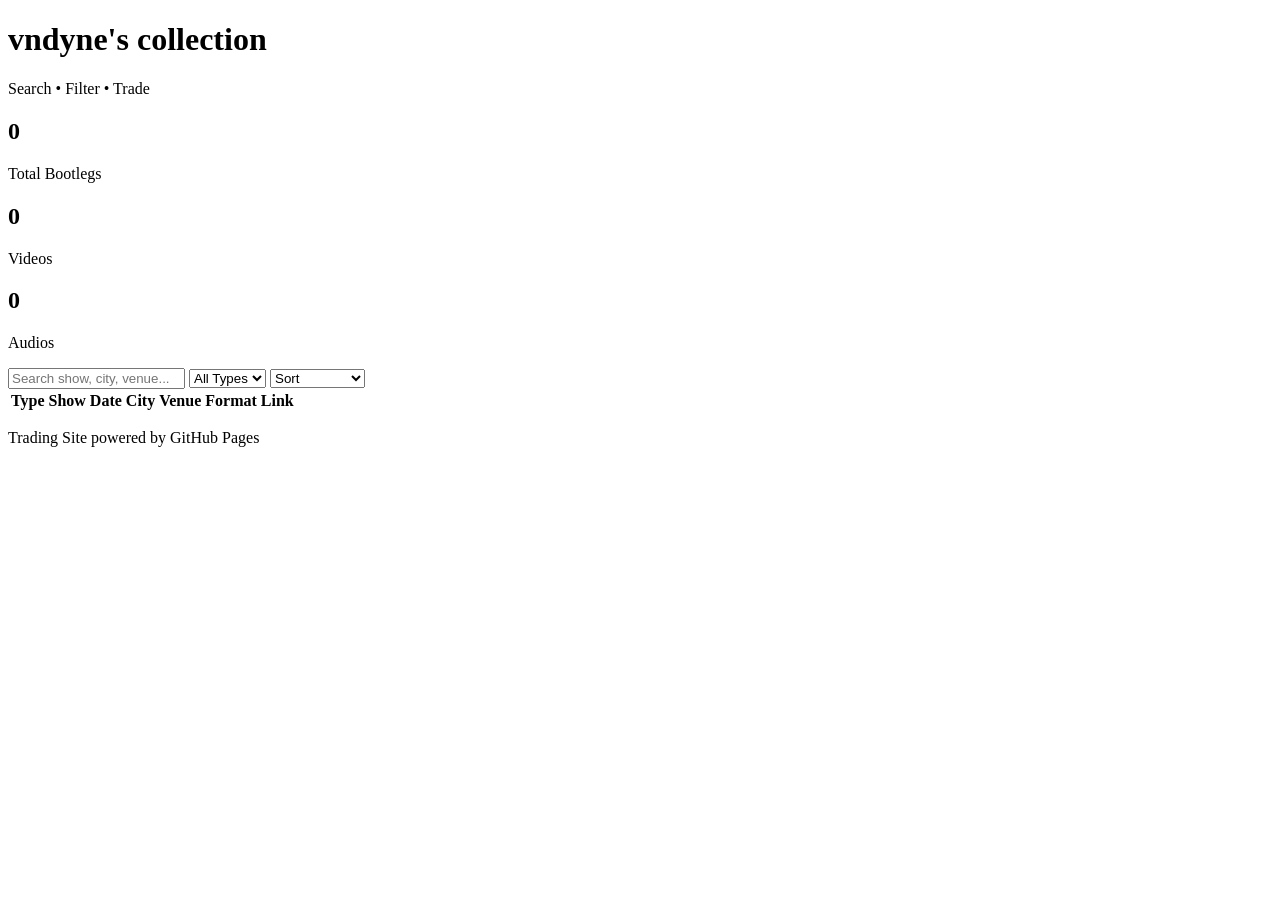
==== index.html @ aa29c2d4 "Update index.html" ====
<!DOCTYPE html>
<html>
<head>
<meta charset="UTF-8">
<title>vndyne's collection</title>
<link rel="stylesheet" href="style.css">
</head>

<body>

<header>
<h1>vndyne's collection</h1>
<p class="subtitle">Search • Filter • Trade</p>
</header>

<section class="stats">
<div class="stat">
<h2 id="totalCount">0</h2>
<p>Total Bootlegs</p>
</div>

<div class="stat">
<h2 id="videoCount">0</h2>
<p>Videos</p>
</div>

<div class="stat">
<h2 id="audioCount">0</h2>
<p>Audios</p>
</div>
</section>

<section class="controls">

<input type="text" id="search" placeholder="Search show, city, venue...">

<select id="typeFilter">
<option value="">All Types</option>
<option value="Video">Video</option>
<option value="Audio">Audio</option>
</select>

<select id="sort">
<option value="">Sort</option>
<option value="show">Show Name</option>
<option value="date">Date</option>
<option value="city">City</option>
</select>

</section>

<table id="collectionTable">

<thead>
<tr>
<th>Type</th>
<th>Show</th>
<th>Date</th>
<th>City</th>
<th>Venue</th>
<th>Format</th>
<th>Link</th>
</tr>
</thead>

<tbody></tbody>

</table>

<footer>
<p>Trading Site powered by GitHub Pages</p>
</footer>

<script src="script.js"></script>

</body>
</html>
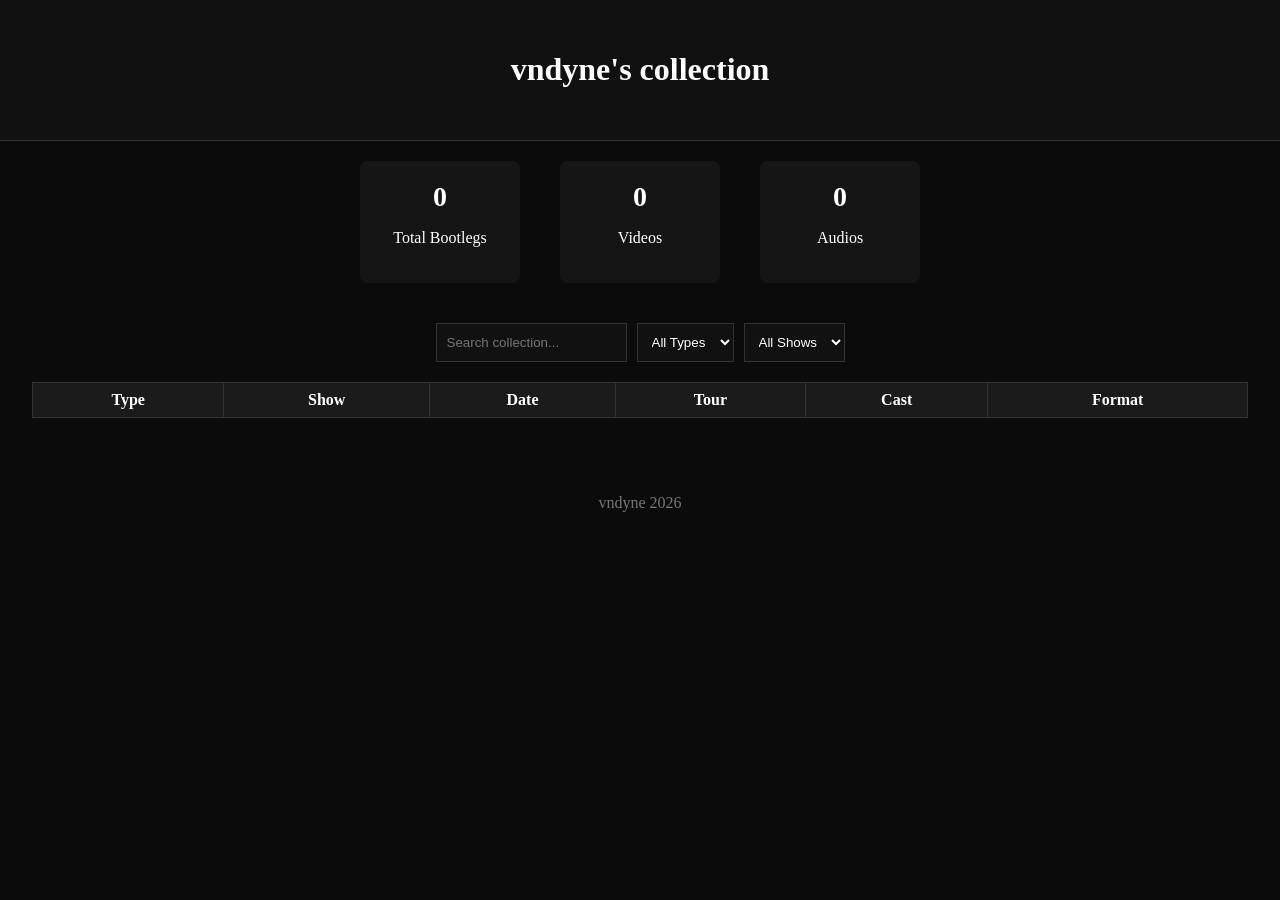
==== commit f3287785: "Update index.html" ====
--- a/index.html
+++ b/index.html
@@ -11,8 +11,9 @@
 
 <header>
 <h1>vndyne's collection</h1>
-<p class="subtitle">Search • Filter • Trade</p>
 </header>
+
+<div class="container">
 
 <section class="stats">
 <div class="stat">
@@ -31,24 +32,21 @@
 </div>
 </section>
 
-<section class="controls">
+<div class="controls">
 
-<input type="text" id="search" placeholder="Search show, city, venue...">
+<input id="search" placeholder="Search collection..." oninput="apply()">
 
-<select id="typeFilter">
+<select id="typeFilter" onchange="apply()">
 <option value="">All Types</option>
 <option value="Video">Video</option>
 <option value="Audio">Audio</option>
 </select>
 
-<select id="sort">
-<option value="">Sort</option>
-<option value="show">Show Name</option>
-<option value="date">Date</option>
-<option value="city">City</option>
+<select id="showFilter" onchange="apply()">
+<option value="">All Shows</option>
 </select>
 
-</section>
+</div>
 
 <table id="collectionTable">
 
@@ -57,10 +55,9 @@
 <th>Type</th>
 <th>Show</th>
 <th>Date</th>
-<th>City</th>
-<th>Venue</th>
+<th>Tour</th>
+<th>Cast</th>
 <th>Format</th>
-<th>Link</th>
 </tr>
 </thead>
 
@@ -68,11 +65,22 @@
 
 </table>
 
+</div>
+
 <footer>
-<p>Trading Site powered by GitHub Pages</p>
+<p>vndyne 2026</p>
 </footer>
 
 <script src="script.js"></script>
 
+<script>
+fetch("collection.json").then(r=>r.json()).then(json=>{
+data=json
+populateShows()
+updateStats()
+render(data)
+})
+</script>
+
 </body>
 </html>
--- a/style.css
+++ b/style.css
@@ -0,0 +1,89 @@
+
+body{
+font-family:Poppins;
+background:#0b0b0b;
+color:white;
+margin:0;
+padding:0;
+}
+
+header{
+text-align:center;
+padding:30px;
+background:#111;
+border-bottom:1px solid #333;
+}
+
+.subtitle{
+color:#aaa;
+}
+
+.stats{
+display:flex;
+justify-content:center;
+gap:40px;
+padding:20px;
+}
+
+.stat{
+background:#151515;
+padding:20px;
+border-radius:8px;
+text-align:center;
+min-width:120px;
+}
+
+.stat h2{
+margin:0;
+font-size:28px;
+}
+
+.controls{
+display:flex;
+gap:10px;
+padding:20px;
+justify-content:center;
+flex-wrap:wrap;
+}
+
+input,select{
+padding:10px;
+background:#111;
+color:white;
+border:1px solid #333;
+}
+
+table{
+width:95%;
+margin:auto;
+border-collapse:collapse;
+margin-bottom:40px;
+}
+
+th,td{
+padding:8px;
+border:1px solid #333;
+}
+
+th{
+background:#1b1b1b;
+}
+
+tr:nth-child(even){
+background:#141414;
+}
+
+tr:hover{
+background:#1f1f1f;
+}
+
+a{
+color:#7ec8ff;
+text-decoration:none;
+}
+
+footer{
+text-align:center;
+padding:20px;
+color:#777;
+}
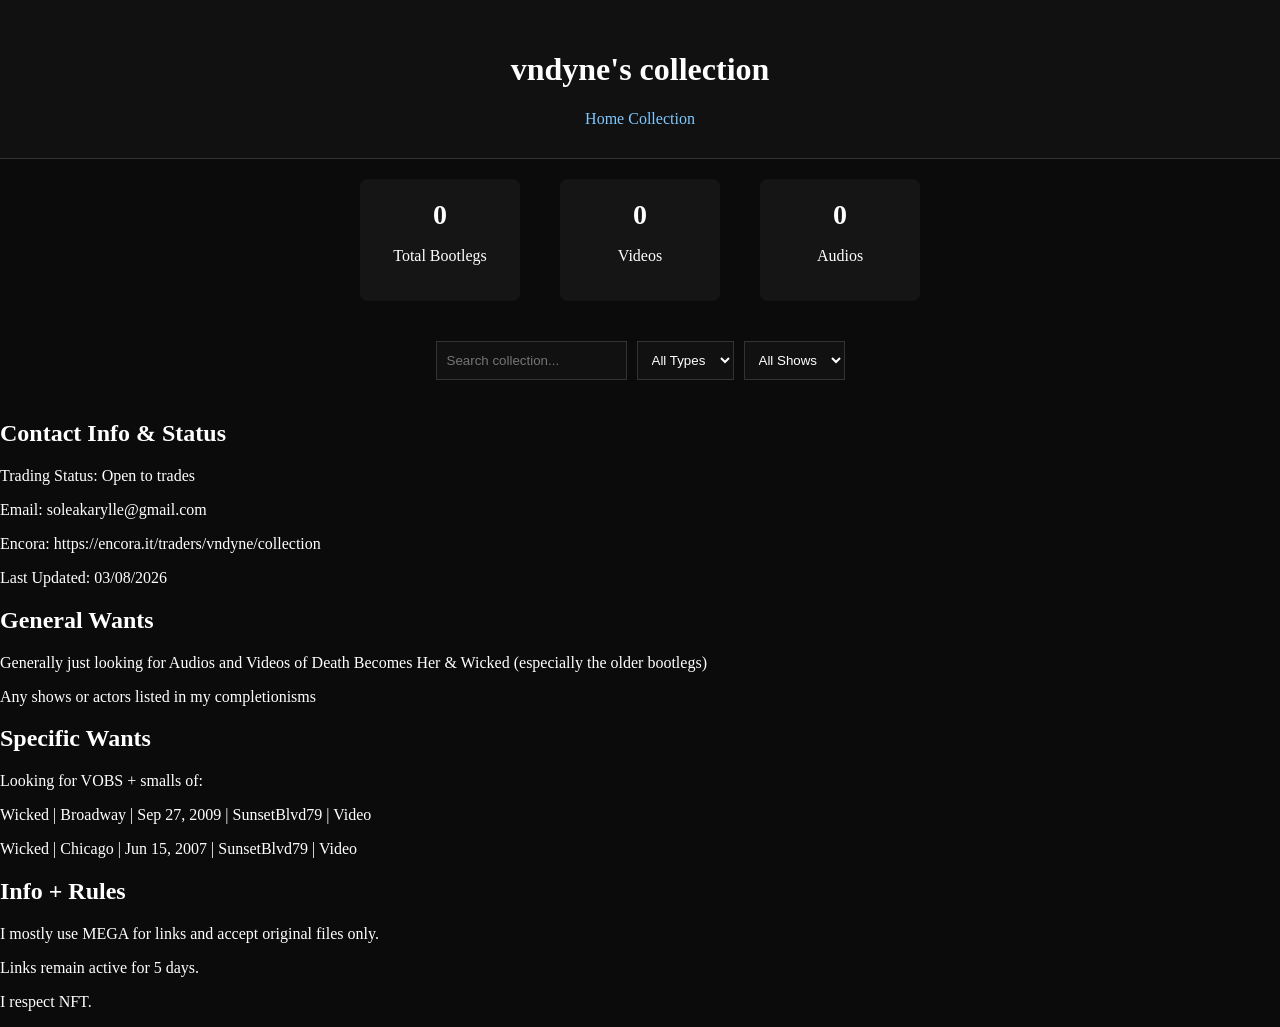
==== commit a688bff4: "Update index.html" ====
--- a/index.html
+++ b/index.html
@@ -11,6 +11,10 @@
 
 <header>
 <h1>vndyne's collection</h1>
+ <nav>
+<a href="index.html">Home</a>
+<a href="collection.html">Collection</a>
+</nav>
 </header>
 
 <div class="container">
@@ -47,40 +51,32 @@
 </select>
 
 </div>
-
-<table id="collectionTable">
-
-<thead>
-<tr>
-<th>Type</th>
-<th>Show</th>
-<th>Date</th>
-<th>Tour</th>
-<th>Cast</th>
-<th>Format</th>
-</tr>
-</thead>
-
-<tbody></tbody>
-
-</table>
-
+  
+<div class="home-box">
+<h2>Contact Info & Status </h2>
+<p>Trading Status: Open to trades</p>
+<p>Email: soleakarylle@gmail.com</p>
+<p>Encora: https://encora.it/traders/vndyne/collection</p>
+<p>Last Updated: 03/08/2026 </p>
 </div>
 
-<footer>
-<p>vndyne 2026</p>
-</footer>
+<div class="home-box">
+<h2>General Wants</h2>
+<p>Generally just looking for Audios and Videos of Death Becomes Her & Wicked (especially the older bootlegs)</p>
+<p>Any shows or actors listed in my completionisms</p>
+<h2>Specific Wants</h2>
+<p> Looking for VOBS + smalls of: <p>
+<p>Wicked | Broadway | Sep 27, 2009 | SunsetBlvd79 | Video</p>
+<p>Wicked | Chicago | Jun 15, 2007 | SunsetBlvd79 | Video</p>
+</div>
 
-<script src="script.js"></script>
+<div class="home-box">
+<h2>Info + Rules</h2>
+<p>I mostly use MEGA for links and accept original files only.</p>
+<p>Links remain active for 5 days.</p>
+<p>I respect NFT.</p>
+</div>
 
-<script>
-fetch("collection.json").then(r=>r.json()).then(json=>{
-data=json
-populateShows()
-updateStats()
-render(data)
-})
-</script>
 
 </body>
 </html>
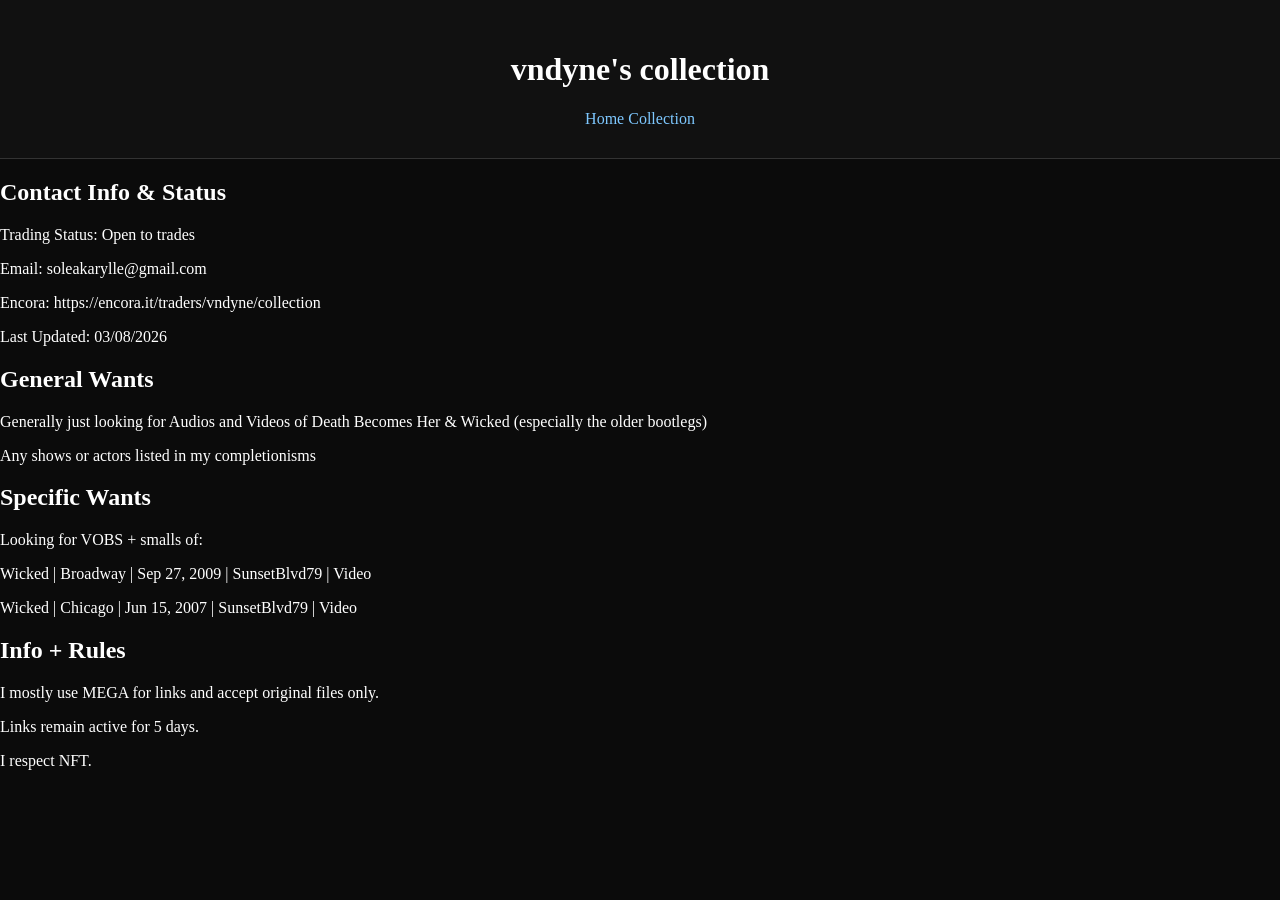
==== commit d1bdb3af: "Update index.html" ====
--- a/index.html
+++ b/index.html
@@ -16,41 +16,6 @@
 <a href="collection.html">Collection</a>
 </nav>
 </header>
-
-<div class="container">
-
-<section class="stats">
-<div class="stat">
-<h2 id="totalCount">0</h2>
-<p>Total Bootlegs</p>
-</div>
-
-<div class="stat">
-<h2 id="videoCount">0</h2>
-<p>Videos</p>
-</div>
-
-<div class="stat">
-<h2 id="audioCount">0</h2>
-<p>Audios</p>
-</div>
-</section>
-
-<div class="controls">
-
-<input id="search" placeholder="Search collection..." oninput="apply()">
-
-<select id="typeFilter" onchange="apply()">
-<option value="">All Types</option>
-<option value="Video">Video</option>
-<option value="Audio">Audio</option>
-</select>
-
-<select id="showFilter" onchange="apply()">
-<option value="">All Shows</option>
-</select>
-
-</div>
   
 <div class="home-box">
 <h2>Contact Info & Status </h2>
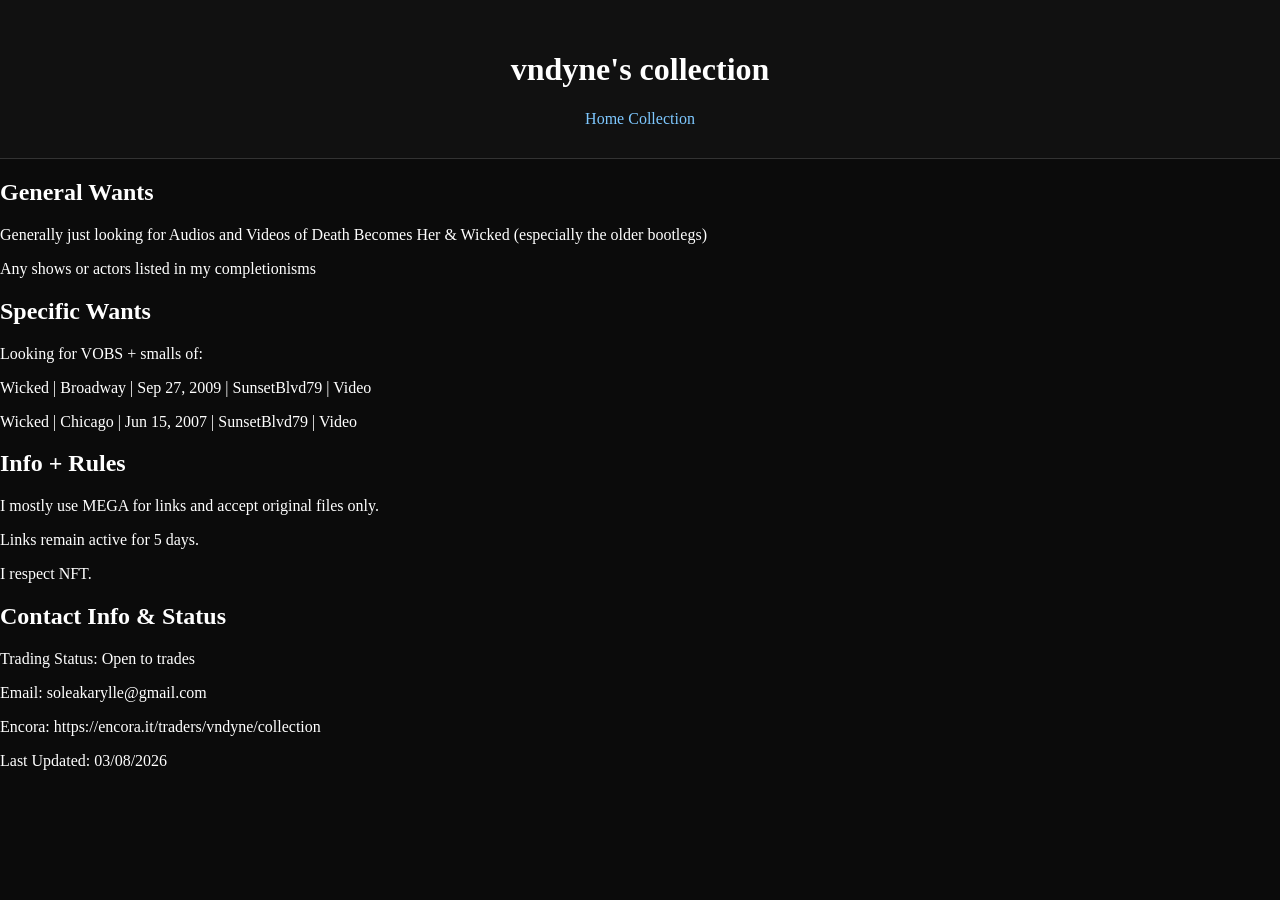
==== commit 6eb04fb5: "Update index.html" ====
--- a/index.html
+++ b/index.html
@@ -17,13 +17,6 @@
 </nav>
 </header>
   
-<div class="home-box">
-<h2>Contact Info & Status </h2>
-<p>Trading Status: Open to trades</p>
-<p>Email: soleakarylle@gmail.com</p>
-<p>Encora: https://encora.it/traders/vndyne/collection</p>
-<p>Last Updated: 03/08/2026 </p>
-</div>
 
 <div class="home-box">
 <h2>General Wants</h2>
@@ -42,6 +35,14 @@
 <p>I respect NFT.</p>
 </div>
 
+<div class="home-box">
+<h2>Contact Info & Status </h2>
+<p>Trading Status: Open to trades</p>
+<p>Email: soleakarylle@gmail.com</p>
+<p>Encora: https://encora.it/traders/vndyne/collection</p>
+<p>Last Updated: 03/08/2026 </p>
+</div>
+
 
 </body>
 </html>
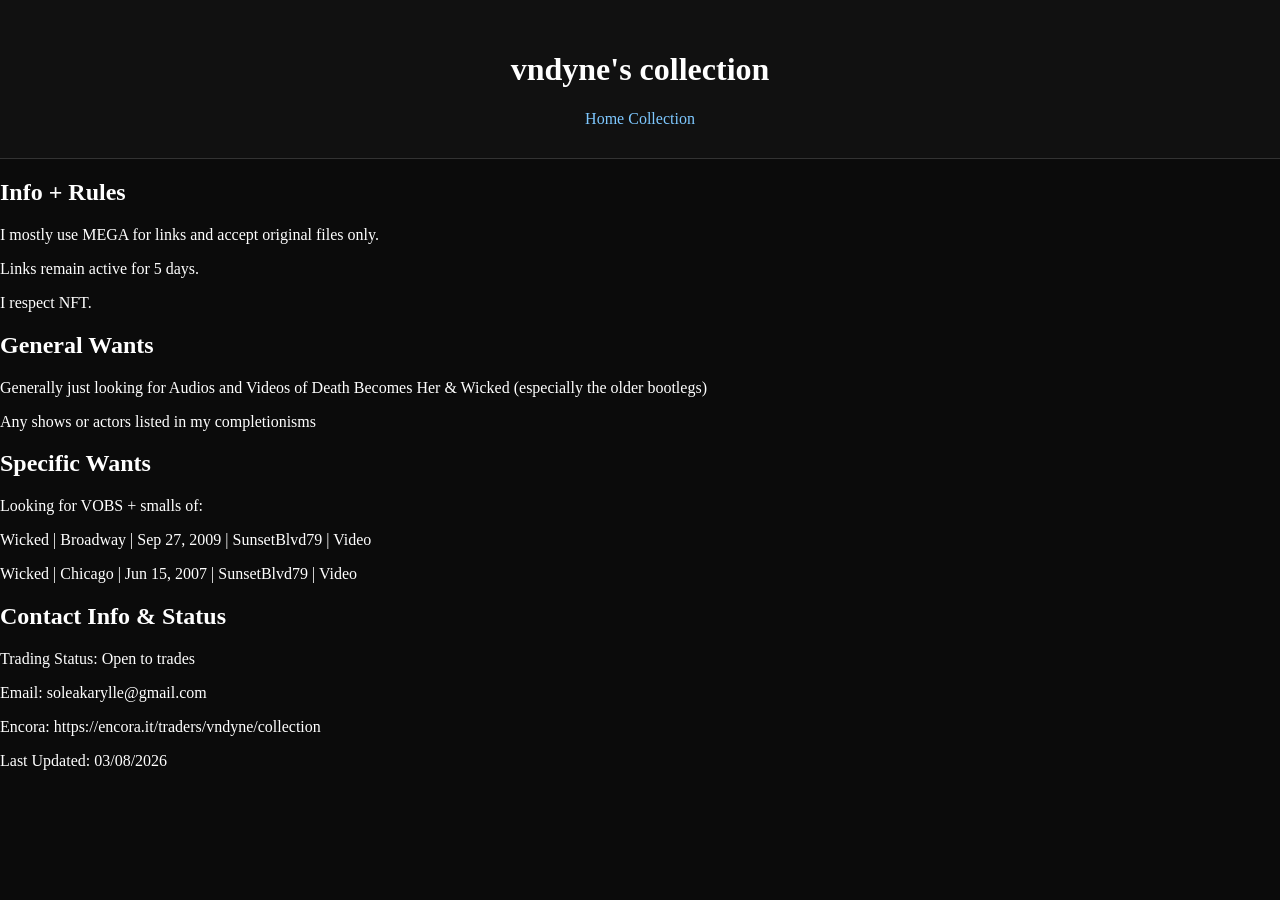
==== commit 8cac81e6: "Update index.html" ====
--- a/index.html
+++ b/index.html
@@ -19,6 +19,14 @@
   
 
 <div class="home-box">
+<h2>Info + Rules</h2>
+<p>I mostly use MEGA for links and accept original files only.</p>
+<p>Links remain active for 5 days.</p>
+<p>I respect NFT.</p>
+</div>
+
+ 
+<div class="home-box">
 <h2>General Wants</h2>
 <p>Generally just looking for Audios and Videos of Death Becomes Her & Wicked (especially the older bootlegs)</p>
 <p>Any shows or actors listed in my completionisms</p>
@@ -28,12 +36,7 @@
 <p>Wicked | Chicago | Jun 15, 2007 | SunsetBlvd79 | Video</p>
 </div>
 
-<div class="home-box">
-<h2>Info + Rules</h2>
-<p>I mostly use MEGA for links and accept original files only.</p>
-<p>Links remain active for 5 days.</p>
-<p>I respect NFT.</p>
-</div>
+
 
 <div class="home-box">
 <h2>Contact Info & Status </h2>
